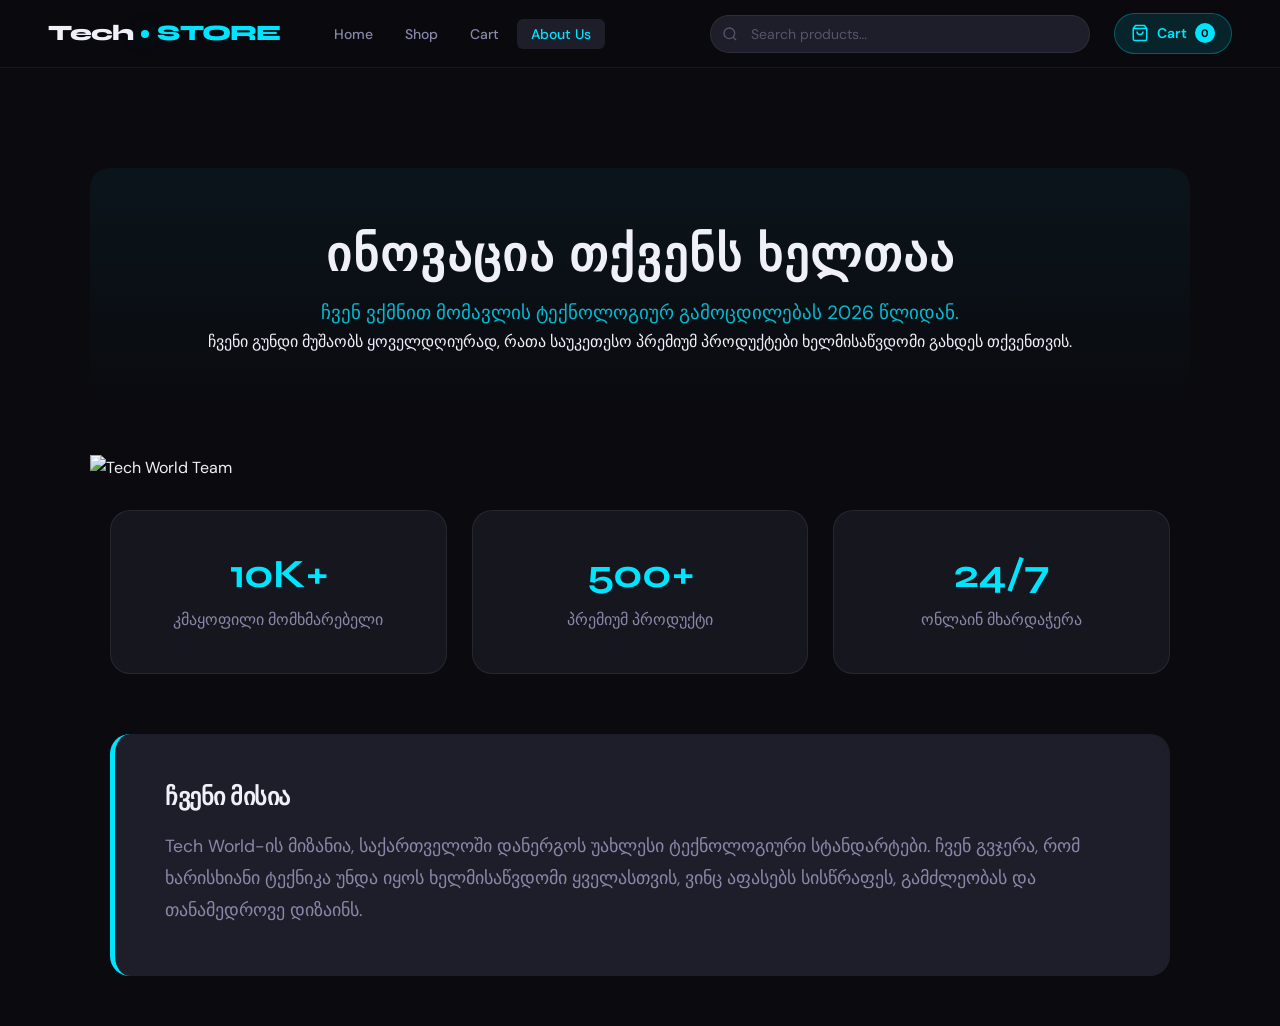
==== about_us.html @ b7b14811 "saba" ====
<!DOCTYPE html>
<html lang="ka">
<head>
    <meta charset="UTF-8">
    <meta name="viewport" content="width=device-width, initial-scale=1.0">
    <title>Tech World | ჩვენს შესახებ</title>
    <link rel="stylesheet" href="style.css">
</head>
<body>

    <nav class="navbar">
        <a href="index.html" class="navbar-logo">
            Tech<span class="logo-dot"></span><span class="accent">STORE</span>
        </a>
        <ul class="navbar-links" id="nav-links">
            <li><a href="index.html">Home</a></li>
            <li><a href="shop.html">Shop</a></li>
            <li><a href="cart.html">Cart</a></li>
            <li><a href="about_us.html" class="active">About Us</a></li>
        </ul>

        <div class="navbar-search">
          <svg class="search-icon" xmlns="http://www.w3.org/2000/svg" width="16" height="16" fill="none" viewBox="0 0 24 24" stroke="currentColor" stroke-width="2">
            <circle cx="11" cy="11" r="8"/><path d="m21 21-4.35-4.35"/>
          </svg>
          <input type="text" id="search-input" placeholder="Search products…" />
        </div>

        <div class="navbar-actions">
           <a href="cart.html" class="cart-btn">
             <svg xmlns="http://www.w3.org/2000/svg" fill="none" viewBox="0 0 24 24" stroke="currentColor" stroke-width="2">
               <path d="M6 2 3 6v14a2 2 0 0 0 2 2h14a2 2 0 0 0 2-2V6l-3-4z"/><line x1="3" y1="6" x2="21" y2="6"/>
               <path d="M16 10a4 4 0 0 1-8 0"/>
             </svg>
             Cart
             <span id="cart-count">0</span>
          </a>
        </div>

        <label class="menu-burger" id="burger-menu" onclick="burger_menu()">☰</label>
    </nav>

    <main class="about-container">
        <section class="about-hero">
            <h1>ინოვაცია თქვენს ხელთაა</h1>
            <p>ჩვენ ვქმნით მომავლის ტექნოლოგიურ გამოცდილებას 2026 წლიდან.</p>
            <div class="about-mission-mini">
                ჩვენი გუნდი მუშაობს ყოველდღიურად, რათა საუკეთესო პრემიუმ პროდუქტები ხელმისაწვდომი გახდეს თქვენთვის.
            </div>
        </section>
        <div class="about-hero-image">
              <img src="world_tech.png" alt="Tech World Team">
        </div>

        <section class="about-stats">
            <div class="stat-card">
                <h3>10K+</h3>
                <p>კმაყოფილი მომხმარებელი</p>
            </div>
            <div class="stat-card">
                <h3>500+</h3>
                <p>პრემიუმ პროდუქტი</p>
            </div>
            <div class="stat-card">
                <h3>24/7</h3>
                <p>ონლაინ მხარდაჭერა</p>
            </div>
        </section>

        <section class="about-mission">
            <h2>ჩვენი მისია</h2>
            <p>
                Tech World-ის მიზანია, საქართველოში დანერგოს უახლესი ტექნოლოგიური სტანდარტები.
                ჩვენ გვჯერა, რომ ხარისხიანი ტექნიკა უნდა იყოს ხელმისაწვდომი ყველასთვის,
                ვინც აფასებს სისწრაფეს, გამძლეობას და თანამედროვე დიზაინს.
            </p>
        </section>
    </main>

    <script src="./script.js"></script>
</body>
</html>
---- style.css ----
/* ============================================
   NEXUS TECH STORE — style.css
   Dark Luxury Theme | Shared Across All Pages
   ============================================ */

@import url('https://fonts.googleapis.com/css2?family=Syne:wght@400;600;700;800&family=DM+Sans:ital,opsz,wght@0,9..40,300;0,9..40,400;0,9..40,500;1,9..40,300&display=swap');

/* ─── CSS Variables ─────────────────────────── */
:root {
  --bg-primary:    #0a0a0f;
  --bg-secondary:  #111118;
  --bg-card:       #16161f;
  --bg-elevated:   #1e1e2a;
  --border:        rgba(255,255,255,0.07);
  --border-accent: rgba(0,229,255,0.3);

  --accent:        #00e5ff;
  --accent-dim:    rgba(0,229,255,0.12);
  --accent-glow:   0 0 24px rgba(0,229,255,0.25);
  --accent-hover:  #33ecff;

  --text-primary:  #f0f0f8;
  --text-secondary:#8888aa;
  --text-muted:    #55556a;

  --red:           #ff4466;
  --green:         #00e5a0;
  --yellow:        #ffcc44;

  --radius-sm:     6px;
  --radius-md:     12px;
  --radius-lg:     20px;
  --radius-xl:     32px;

  --font-display:  'Syne', sans-serif;
  --font-body:     'DM Sans', sans-serif;

  --transition:    all 0.25s cubic-bezier(0.4, 0, 0.2, 1);
  --transition-slow: all 0.45s cubic-bezier(0.4, 0, 0.2, 1);
}

/* ─── Reset & Base ──────────────────────────── */
*, *::before, *::after { box-sizing: border-box; margin: 0; padding: 0; }

html { scroll-behavior: smooth; }

body {
  background-color: var(--bg-primary);
  color: var(--text-primary);
  font-family: var(--font-body);
  font-size: 16px;
  line-height: 1.6;
  min-height: 100vh;
  -webkit-font-smoothing: antialiased;
}

a { color: inherit; text-decoration: none; }
img { max-width: 100%; display: block; }
ul { list-style: none; }
button { cursor: pointer; font-family: var(--font-body); border: none; outline: none; }
input { font-family: var(--font-body); outline: none; border: none; }

/* ─── Scrollbar ─────────────────────────────── */
::-webkit-scrollbar { width: 6px; }
::-webkit-scrollbar-track { background: var(--bg-primary); }
::-webkit-scrollbar-thumb { background: var(--bg-elevated); border-radius: 99px; }
::-webkit-scrollbar-thumb:hover { background: var(--accent-dim); }

/* ─── Typography Utilities ──────────────────── */
.display-font { font-family: var(--font-display); }

h1, h2, h3, h4, h5 {
  font-family: var(--font-display);
  line-height: 1.15;
  letter-spacing: -0.02em;
}

/* ─── ═══════════════════════════════════════
       NAVBAR
   ═══════════════════════════════════════ ── */
.navbar {
  position: sticky;
  top: 0;
  z-index: 1000;
  display: flex;
  align-items: center;
  gap: 24px;
  padding: 0 48px;
  height: 68px;
  background: rgba(10,10,15,0.85);
  backdrop-filter: blur(20px);
  -webkit-backdrop-filter: blur(20px);
  border-bottom: 1px solid var(--border);
}

.navbar-logo {
  font-family: var(--font-display);
  font-size: 22px;
  font-weight: 800;
  letter-spacing: -0.04em;
  flex-shrink: 0;
  display: flex;
  align-items: center;
  gap: 8px;
}

.navbar-logo span.accent { color: var(--accent); }

.navbar-logo .logo-dot {
  width: 8px; height: 8px;
  background: var(--accent);
  border-radius: 50%;
  box-shadow: var(--accent-glow);
  display: inline-block;
}

.navbar-links {
  display: flex;
  align-items: center;
  gap: 4px;
  margin-left: 16px;
}

.navbar-links a {
  padding: 6px 14px;
  border-radius: var(--radius-sm);
  font-size: 14px;
  font-weight: 500;
  color: var(--text-secondary);
  transition: var(--transition);
  white-space: nowrap;
}

.navbar-links a:hover,
.navbar-links a.active {
  color: var(--text-primary);
  background: var(--bg-elevated);
}

.navbar-links a.active {
  color: var(--accent);
}

.navbar-search {
  flex: 1;
  max-width: 380px;
  position: relative;
  margin-left: auto;
}

.navbar-search input#search-input {
  width: 100%;
  height: 38px;
  padding: 0 16px 0 40px;
  background: var(--bg-elevated);
  border: 1px solid var(--border);
  border-radius: var(--radius-xl);
  color: var(--text-primary);
  font-size: 14px;
  transition: var(--transition);
}

.navbar-search input#search-input::placeholder { color: var(--text-muted); }
.navbar-search input#search-input:focus {
  border-color: var(--accent);
  box-shadow: 0 0 0 3px rgba(0,229,255,0.08);
}

.navbar-search .search-icon {
  position: absolute;
  left: 12px;
  top: 50%;
  transform: translateY(-50%);
  color: var(--text-muted);
  pointer-events: none;
}

.navbar-actions {
  display: flex;
  align-items: center;
  gap: 8px;
  flex-shrink: 0;
}

.cart-btn {
  position: relative;
  display: flex;
  align-items: center;
  gap: 8px;
  padding: 8px 16px;
  background: var(--accent-dim);
  border: 1px solid var(--border-accent);
  border-radius: var(--radius-xl);
  color: var(--accent);
  font-size: 14px;
  font-weight: 600;
  transition: var(--transition);
  text-decoration: none;
}

.cart-btn:hover {
  background: rgba(0,229,255,0.2);
  box-shadow: var(--accent-glow);
}

.cart-btn svg { width: 18px; height: 18px; }

#cart-count {
  display: inline-flex;
  align-items: center;
  justify-content: center;
  min-width: 20px;
  height: 20px;
  padding: 0 5px;
  background: var(--accent);
  color: var(--bg-primary);
  border-radius: 99px;
  font-size: 11px;
  font-weight: 700;
}

/* ─── ═══════════════════════════════════════
       HERO SECTION (index.html)
   ═══════════════════════════════════════ ── */
.hero {
  position: relative;
  min-height: calc(100vh - 68px);
  display: flex;
  align-items: center;
  overflow: hidden;
  padding: 80px 48px;
}

.hero-bg {
  position: absolute;
  inset: 0;
  background:
    radial-gradient(ellipse 60% 60% at 70% 50%, rgba(0,229,255,0.07) 0%, transparent 70%),
    radial-gradient(ellipse 40% 40% at 20% 80%, rgba(0,100,200,0.08) 0%, transparent 60%);
}

.hero-grid-lines {
  position: absolute;
  inset: 0;
  background-image:
    linear-gradient(rgba(255,255,255,0.025) 1px, transparent 1px),
    linear-gradient(90deg, rgba(255,255,255,0.025) 1px, transparent 1px);
  background-size: 60px 60px;
  mask-image: radial-gradient(ellipse 80% 80% at 50% 50%, black 30%, transparent 100%);
}

.hero-content {
  position: relative;
  z-index: 1;
  max-width: 640px;
}

.hero-badge {
  display: inline-flex;
  align-items: center;
  gap: 8px;
  padding: 6px 14px;
  background: var(--accent-dim);
  border: 1px solid var(--border-accent);
  border-radius: var(--radius-xl);
  font-size: 12px;
  font-weight: 600;
  color: var(--accent);
  letter-spacing: 0.08em;
  text-transform: uppercase;
  margin-bottom: 28px;
}

.hero-badge .badge-dot {
  width: 6px; height: 6px;
  border-radius: 50%;
  background: var(--accent);
  animation: pulse-dot 2s infinite;
}

@keyframes pulse-dot {
  0%, 100% { opacity: 1; }
  50% { opacity: 0.3; }
}

.hero h1 {
  font-size: clamp(44px, 6vw, 80px);
  font-weight: 800;
  line-height: 1.05;
  margin-bottom: 24px;
}

.hero h1 .line-accent {
  background: linear-gradient(90deg, var(--accent), #7b61ff);
  -webkit-background-clip: text;
  -webkit-text-fill-color: transparent;
  background-clip: text;
}

.hero p {
  font-size: 18px;
  color: var(--text-secondary);
  max-width: 480px;
  margin-bottom: 40px;
  font-weight: 300;
  line-height: 1.7;
}

.hero-cta {
  display: flex;
  gap: 16px;
  flex-wrap: wrap;
}

.hero-visual {
  position: absolute;
  right: 48px;
  top: 50%;
  transform: translateY(-50%);
  width: 480px;
  height: 480px;
  display: flex;
  align-items: center;
  justify-content: center;
}

.hero-circle {
  position: absolute;
  border-radius: 50%;
  border: 1px solid var(--border);
}

.hero-circle:nth-child(1) {
  width: 480px; height: 480px;
  border-color: rgba(0,229,255,0.06);
  animation: spin-slow 30s linear infinite;
}
.hero-circle:nth-child(2) {
  width: 340px; height: 340px;
  border-color: rgba(0,229,255,0.1);
  animation: spin-slow 20s linear infinite reverse;
}
.hero-circle:nth-child(3) {
  width: 200px; height: 200px;
  border-color: rgba(0,229,255,0.2);
}

.hero-center-icon {
  position: relative;
  z-index: 1;
  width: 120px; height: 120px;
  background: var(--bg-elevated);
  border: 1px solid var(--border-accent);
  border-radius: 28px;
  display: flex;
  align-items: center;
  justify-content: center;
  box-shadow: var(--accent-glow), 0 32px 64px rgba(0,0,0,0.4);
}

.hero-center-icon svg {
  width: 52px; height: 52px;
  color: var(--accent);
}

@keyframes spin-slow {
  to { transform: rotate(360deg); }
}

/* ─── Featured Categories (index.html) ─────── */
.section {
  padding: 80px 48px;
}

.section-header {
  display: flex;
  align-items: flex-end;
  justify-content: space-between;
  margin-bottom: 48px;
}

.section-label {
  font-size: 11px;
  font-weight: 700;
  letter-spacing: 0.12em;
  text-transform: uppercase;
  color: var(--accent);
  margin-bottom: 8px;
}

.section-header h2 {
  font-size: clamp(28px, 4vw, 44px);
  font-weight: 800;
}

.section-header a {
  font-size: 14px;
  color: var(--accent);
  display: flex;
  align-items: center;
  gap: 6px;
  padding: 8px 0;
  transition: var(--transition);
  white-space: nowrap;
  flex-shrink: 0;
}

.section-header a:hover { gap: 10px; }

.categories-grid {
  display: grid;
  grid-template-columns: repeat(auto-fit, minmax(240px, 1fr));
  gap: 20px;
}

.category-card {
  position: relative;
  padding: 32px 28px;
  background: var(--bg-card);
  border: 1px solid var(--border);
  border-radius: var(--radius-lg);
  overflow: hidden;
  transition: var(--transition);
  cursor: pointer;
  display: flex;
  flex-direction: column;
  gap: 16px;
  min-height: 180px;
}

.category-card::before {
  content: '';
  position: absolute;
  inset: 0;
  background: linear-gradient(135deg, transparent 60%, rgba(0,229,255,0.05));
  opacity: 0;
  transition: var(--transition);
}

.category-card:hover {
  border-color: var(--border-accent);
  transform: translateY(-4px);
  box-shadow: 0 20px 40px rgba(0,0,0,0.3);
}

.category-card:hover::before { opacity: 1; }

.category-icon {
  width: 52px; height: 52px;
  background: var(--accent-dim);
  border: 1px solid var(--border-accent);
  border-radius: var(--radius-md);
  display: flex;
  align-items: center;
  justify-content: center;
  color: var(--accent);
}

.category-icon svg { width: 24px; height: 24px; }

.category-card h3 {
  font-size: 20px;
  font-weight: 700;
}

.category-card p {
  font-size: 13px;
  color: var(--text-muted);
}

.category-card .category-count {
  margin-top: auto;
  font-size: 12px;
  color: var(--text-secondary);
}

.category-arrow {
  position: absolute;
  right: 24px;
  bottom: 24px;
  color: var(--text-muted);
  transition: var(--transition);
}

.category-card:hover .category-arrow { color: var(--accent); transform: translate(4px, -4px); }

/* ─── Stats Bar (index.html) ────────────────── */
.stats-bar {
  display: grid;
  grid-template-columns: repeat(4, 1fr);
  gap: 1px;
  background: var(--border);
  border-top: 1px solid var(--border);
  border-bottom: 1px solid var(--border);
  margin: 0 48px;
}

.stat-item {
  background: var(--bg-primary);
  padding: 32px 24px;
  text-align: center;
}

.stat-number {
  font-family: var(--font-display);
  font-size: 36px;
  font-weight: 800;
  color: var(--accent);
  letter-spacing: -0.04em;
}

.stat-label {
  font-size: 13px;
  color: var(--text-secondary);
  margin-top: 4px;
}

/* ─── Buttons ───────────────────────────────── */
.btn {
  display: inline-flex;
  align-items: center;
  justify-content: center;
  gap: 8px;
  padding: 12px 28px;
  border-radius: var(--radius-xl);
  font-size: 15px;
  font-weight: 600;
  transition: var(--transition);
  white-space: nowrap;
  border: none;
  cursor: pointer;
}

.btn svg { width: 18px; height: 18px; }

.btn-primary {
  background: var(--accent);
  color: var(--bg-primary);
  box-shadow: 0 0 0 0 rgba(0,229,255,0.4);
}
.btn-primary:hover {
  background: var(--accent-hover);
  box-shadow: 0 0 0 6px rgba(0,229,255,0.12), var(--accent-glow);
  transform: translateY(-1px);
}

.btn-outline {
  background: transparent;
  color: var(--text-primary);
  border: 1px solid var(--border);
}
.btn-outline:hover {
  border-color: var(--accent);
  color: var(--accent);
  background: var(--accent-dim);
}

.btn-ghost {
  background: var(--bg-elevated);
  color: var(--text-primary);
}
.btn-ghost:hover {
  background: var(--bg-card);
  color: var(--accent);
}

.btn-danger {
  background: rgba(255,68,102,0.12);
  color: var(--red);
  border: 1px solid rgba(255,68,102,0.2);
}
.btn-danger:hover {
  background: rgba(255,68,102,0.2);
}

.btn-lg { padding: 16px 36px; font-size: 16px; }
.btn-sm { padding: 8px 18px; font-size: 13px; }
.btn-full { width: 100%; }

/* ─── ═══════════════════════════════════════
       SHOP PAGE LAYOUT
   ═══════════════════════════════════════ ── */
.shop-layout {
  display: grid;
  grid-template-columns: 260px 1fr;
  gap: 0;
  min-height: calc(100vh - 68px);
}

/* Sidebar */
.sidebar {
  background: var(--bg-secondary);
  border-right: 1px solid var(--border);
  padding: 32px 24px;
  position: sticky;
  top: 68px;
  height: calc(100vh - 68px);
  overflow-y: auto;
}

.sidebar-section {
  margin-bottom: 36px;
}

.sidebar-section:last-child { margin-bottom: 0; }

.sidebar-title {
  font-family: var(--font-display);
  font-size: 11px;
  font-weight: 700;
  letter-spacing: 0.1em;
  text-transform: uppercase;
  color: var(--text-muted);
  margin-bottom: 16px;
}

/* Category filter buttons */
.filter-btn-group {
  display: flex;
  flex-direction: column;
  gap: 4px;
}

.filter-btn {
  width: 100%;
  padding: 10px 14px;
  background: transparent;
  border: none;
  border-radius: var(--radius-sm);
  color: var(--text-secondary);
  font-size: 14px;
  font-weight: 500;
  text-align: left;
  cursor: pointer;
  transition: var(--transition);
  display: flex;
  align-items: center;
  gap: 10px;
}

.filter-btn svg { width: 16px; height: 16px; flex-shrink: 0; }

.filter-btn:hover {
  background: var(--bg-elevated);
  color: var(--text-primary);
}

.filter-btn.active {
  background: var(--accent-dim);
  color: var(--accent);
  border: 1px solid var(--border-accent);
}

/* Price range */
.price-range-labels {
  display: flex;
  justify-content: space-between;
  font-size: 13px;
  color: var(--text-secondary);
  margin-bottom: 10px;
}

.price-slider {
  width: 100%;
  appearance: none;
  height: 3px;
  background: linear-gradient(to right, var(--accent) 50%, var(--bg-elevated) 50%);
  border-radius: 99px;
  outline: none;
  cursor: pointer;
}

.price-slider::-webkit-slider-thumb {
  appearance: none;
  width: 16px; height: 16px;
  background: var(--accent);
  border-radius: 50%;
  box-shadow: 0 0 0 3px rgba(0,229,255,0.2);
  cursor: grab;
}

/* Shop main area */
.shop-main {
  padding: 32px 40px;
}

.shop-topbar {
  display: flex;
  align-items: center;
  justify-content: space-between;
  margin-bottom: 28px;
  gap: 16px;
  flex-wrap: wrap;
}

.shop-topbar h1 {
  font-size: 28px;
  font-weight: 800;
}

.shop-topbar-right {
  display: flex;
  align-items: center;
  gap: 12px;
}

.sort-select {
  padding: 8px 36px 8px 14px;
  background: var(--bg-elevated);
  border: 1px solid var(--border);
  border-radius: var(--radius-sm);
  color: var(--text-primary);
  font-size: 14px;
  font-family: var(--font-body);
  cursor: pointer;
  appearance: none;
  background-image: url("data:image/svg+xml,%3Csvg xmlns='http://www.w3.org/2000/svg' width='12' height='12' fill='%238888aa' viewBox='0 0 16 16'%3E%3Cpath d='M7.247 11.14L2.451 5.658C1.885 5.013 2.345 4 3.204 4h9.592a1 1 0 0 1 .753 1.659l-4.796 5.48a1 1 0 0 1-1.506 0z'/%3E%3C/svg%3E");
  background-repeat: no-repeat;
  background-position: right 12px center;
  outline: none;
}

/* ─── Product Grid & Cards ──────────────────── */
#product-grid {
  display: grid;
  grid-template-columns: repeat(auto-fill, minmax(220px, 1fr));
  gap: 20px;
}

.product-card {
  background: var(--bg-card);
  border: 1px solid var(--border);
  border-radius: var(--radius-lg);
  overflow: hidden;
  transition: var(--transition);
  position: relative;
  display: flex;
  flex-direction: column;
  cursor: pointer;
}

.product-card:hover {
  border-color: var(--border-accent);
  transform: translateY(-5px);
  box-shadow: 0 20px 48px rgba(0,0,0,0.35), var(--accent-glow);
}

.product-card-image {
  width: 100%;
  aspect-ratio: 1;
  background: var(--bg-elevated);
  display: flex;
  align-items: center;
  justify-content: center;
  position: relative;
  overflow: hidden;
}

.product-card-image::after {
  content: '';
  position: absolute;
  inset: 0;
  background: linear-gradient(135deg, transparent 50%, rgba(0,229,255,0.04));
}

.product-card-image svg {
  width: 60px; height: 60px;
  color: var(--text-muted);
  opacity: 0.5;
}

.product-card-image img {
  width: 100%;
  height: 100%;
  object-fit: cover;
}

.product-badge {
  position: absolute;
  top: 12px;
  left: 12px;
  padding: 4px 10px;
  border-radius: 99px;
  font-size: 11px;
  font-weight: 700;
  letter-spacing: 0.04em;
  text-transform: uppercase;
  z-index: 1;
}

.badge-new { background: var(--accent); color: var(--bg-primary); }
.badge-sale { background: var(--red); color: white; }
.badge-hot { background: var(--yellow); color: var(--bg-primary); }

.product-card-wishlist {
  position: absolute;
  top: 12px;
  right: 12px;
  width: 32px; height: 32px;
  background: rgba(10,10,15,0.7);
  border: 1px solid var(--border);
  border-radius: 50%;
  display: flex;
  align-items: center;
  justify-content: center;
  color: var(--text-muted);
  transition: var(--transition);
  z-index: 1;
  opacity: 0;
}

.product-card:hover .product-card-wishlist { opacity: 1; }
.product-card-wishlist:hover { color: var(--red); border-color: var(--red); }

.product-card-body {
  padding: 18px 18px 20px;
  display: flex;
  flex-direction: column;
  gap: 8px;
  flex: 1;
}

.product-card-category {
  font-size: 11px;
  font-weight: 600;
  text-transform: uppercase;
  letter-spacing: 0.08em;
  color: var(--accent);
}

.product-card-name {
  font-family: var(--font-display);
  font-size: 15px;
  font-weight: 700;
  line-height: 1.3;
  color: var(--text-primary);
  margin-top: 2px;
}

.product-card-rating {
  display: flex;
  align-items: center;
  gap: 6px;
  font-size: 12px;
  color: var(--text-secondary);
}

.stars { color: var(--yellow); letter-spacing: 1px; }

.product-card-footer {
  display: flex;
  align-items: center;
  justify-content: space-between;
  margin-top: auto;
  padding-top: 14px;
  border-top: 1px solid var(--border);
}

.product-price {
  display: flex;
  flex-direction: column;
}

.product-price .price-current {
  font-family: var(--font-display);
  font-size: 20px;
  font-weight: 800;
  color: var(--text-primary);
  letter-spacing: -0.02em;
}

.product-price .price-old {
  font-size: 12px;
  color: var(--text-muted);
  text-decoration: line-through;
}

.add-to-cart-btn {
  width: 36px; height: 36px;
  background: var(--accent);
  border: none;
  border-radius: 50%;
  display: flex;
  align-items: center;
  justify-content: center;
  color: var(--bg-primary);
  cursor: pointer;
  transition: var(--transition);
  flex-shrink: 0;
}

.add-to-cart-btn:hover {
  background: var(--accent-hover);
  box-shadow: var(--accent-glow);
  transform: scale(1.1);
}

.add-to-cart-btn svg { width: 18px; height: 18px; }

/* ─── ═══════════════════════════════════════
       PRODUCT DETAILS PAGE
   ═══════════════════════════════════════ ── */
.product-details-layout {
  display: grid;
  grid-template-columns: 1fr 1fr;
  gap: 64px;
  padding: 56px 48px;
  max-width: 1200px;
  margin: 0 auto;
}

.product-image-gallery {
  display: flex;
  flex-direction: column;
  gap: 16px;
}

.product-main-image {
  width: 100%;
  aspect-ratio: 1;
  background: var(--bg-card);
  border: 1px solid var(--border);
  border-radius: var(--radius-lg);
  display: flex;
  align-items: center;
  justify-content: center;
  position: relative;
  overflow: hidden;
}

.product-main-image::before {
  content: '';
  position: absolute;
  inset: 0;
  background:
    radial-gradient(ellipse at 30% 30%, rgba(0,229,255,0.06) 0%, transparent 60%);
}

.product-main-image svg {
  width: 120px; height: 120px;
  color: var(--text-muted);
  opacity: 0.3;
}

.product-thumbnails {
  display: flex;
  gap: 12px;
}

.product-thumb {
  flex: 1;
  aspect-ratio: 1;
  background: var(--bg-card);
  border: 1px solid var(--border);
  border-radius: var(--radius-md);
  cursor: pointer;
  transition: var(--transition);
  display: flex;
  align-items: center;
  justify-content: center;
  overflow: hidden;
  max-width: 80px;
}

.product-thumb.active { border-color: var(--accent); }
.product-thumb:hover { border-color: var(--border-accent); }

.product-thumb svg { width: 24px; height: 24px; color: var(--text-muted); opacity: 0.4; }

/* Product Info */
.product-info {
  display: flex;
  flex-direction: column;
  gap: 24px;
  padding-top: 8px;
}

.product-info-badge {
  display: inline-flex;
}

.product-info h1 {
  font-size: clamp(28px, 3vw, 42px);
  font-weight: 800;
}

.product-info-rating {
  display: flex;
  align-items: center;
  gap: 12px;
}

.rating-stars { color: var(--yellow); font-size: 18px; }
.rating-count { font-size: 14px; color: var(--text-secondary); }

.product-info-price {
  display: flex;
  align-items: baseline;
  gap: 16px;
}

.price-big {
  font-family: var(--font-display);
  font-size: 44px;
  font-weight: 800;
  letter-spacing: -0.04em;
  color: var(--text-primary);
}

.price-big-old {
  font-size: 20px;
  color: var(--text-muted);
  text-decoration: line-through;
}

.price-save {
  padding: 4px 10px;
  background: rgba(0,229,160,0.12);
  border: 1px solid rgba(0,229,160,0.2);
  border-radius: 99px;
  font-size: 13px;
  color: var(--green);
  font-weight: 600;
}

.product-divider {
  height: 1px;
  background: var(--border);
}

.product-description {
  font-size: 15px;
  line-height: 1.75;
  color: var(--text-secondary);
}

.product-specs {
  display: grid;
  grid-template-columns: 1fr 1fr;
  gap: 12px;
}

.spec-item {
  padding: 14px 16px;
  background: var(--bg-elevated);
  border: 1px solid var(--border);
  border-radius: var(--radius-md);
}

.spec-label {
  font-size: 11px;
  text-transform: uppercase;
  letter-spacing: 0.08em;
  color: var(--text-muted);
  margin-bottom: 4px;
}

.spec-value {
  font-size: 14px;
  font-weight: 600;
  color: var(--text-primary);
}

.quantity-selector {
  display: flex;
  align-items: center;
  gap: 0;
  width: fit-content;
  background: var(--bg-elevated);
  border: 1px solid var(--border);
  border-radius: var(--radius-xl);
  overflow: hidden;
}

.qty-btn {
  width: 40px; height: 44px;
  background: transparent;
  border: none;
  color: var(--text-secondary);
  font-size: 20px;
  cursor: pointer;
  transition: var(--transition);
  display: flex;
  align-items: center;
  justify-content: center;
}
.qty-btn:hover { color: var(--accent); background: var(--accent-dim); }

.qty-display {
  width: 48px;
  text-align: center;
  font-family: var(--font-display);
  font-size: 16px;
  font-weight: 700;
  color: var(--text-primary);
  border-left: 1px solid var(--border);
  border-right: 1px solid var(--border);
}

.product-cta {
  display: flex;
  gap: 12px;
}

.stock-indicator {
  display: flex;
  align-items: center;
  gap: 8px;
  font-size: 14px;
  color: var(--green);
}

.stock-dot {
  width: 8px; height: 8px;
  border-radius: 50%;
  background: var(--green);
  box-shadow: 0 0 8px rgba(0,229,160,0.6);
}

/* ─── ═══════════════════════════════════════
       CART PAGE
   ═══════════════════════════════════════ ── */
.cart-layout {
  display: grid;
  grid-template-columns: 1fr 360px;
  gap: 32px;
  padding: 48px 48px;
  max-width: 1200px;
  margin: 0 auto;
}

.cart-header {
  margin-bottom: 28px;
  display: flex;
  align-items: center;
  justify-content: space-between;
}

.cart-header h1 { font-size: 32px; font-weight: 800; }
.cart-header .item-count { color: var(--text-secondary); font-size: 16px; }

/* Cart Table */
.cart-table {
  background: var(--bg-card);
  border: 1px solid var(--border);
  border-radius: var(--radius-lg);
  overflow: hidden;
}

.cart-table-header {
  display: grid;
  grid-template-columns: 2fr 1fr 1fr 1fr 40px;
  gap: 16px;
  padding: 16px 24px;
  background: var(--bg-elevated);
  border-bottom: 1px solid var(--border);
  font-size: 11px;
  font-weight: 700;
  text-transform: uppercase;
  letter-spacing: 0.08em;
  color: var(--text-muted);
}

#cart-items {
  display: flex;
  flex-direction: column;
}

.cart-item {
  display: grid;
  grid-template-columns: 2fr 1fr 1fr 1fr 40px;
  gap: 16px;
  align-items: center;
  padding: 20px 24px;
  border-bottom: 1px solid var(--border);
  transition: var(--transition);
}

.cart-item:last-child { border-bottom: none; }
.cart-item:hover { background: rgba(255,255,255,0.02); }

.cart-item-product {
  display: flex;
  align-items: center;
  gap: 16px;
}

.cart-item-image {
  width: 64px; height: 64px;
  background: var(--bg-elevated);
  border: 1px solid var(--border);
  border-radius: var(--radius-md);
  flex-shrink: 0;
  display: flex;
  align-items: center;
  justify-content: center;
  overflow: hidden;
}

.cart-item-image svg { width: 28px; height: 28px; color: var(--text-muted); opacity: 0.5; }
.cart-item-image img { width: 100%; height: 100%; object-fit: cover; }

.cart-item-name {
  font-family: var(--font-display);
  font-size: 15px;
  font-weight: 700;
  margin-bottom: 2px;
}

.cart-item-sku {
  font-size: 12px;
  color: var(--text-muted);
}

.cart-item-price {
  font-family: var(--font-display);
  font-weight: 700;
  font-size: 16px;
}

.cart-item-qty {
  display: flex;
  align-items: center;
  gap: 0;
  background: var(--bg-elevated);
  border: 1px solid var(--border);
  border-radius: var(--radius-sm);
  overflow: hidden;
  width: fit-content;
}

.cart-item-qty button {
  width: 30px; height: 30px;
  background: transparent;
  border: none;
  color: var(--text-secondary);
  cursor: pointer;
  transition: var(--transition);
  font-size: 16px;
  display: flex;
  align-items: center;
  justify-content: center;
}

.cart-item-qty button:hover { color: var(--accent); }
.cart-item-qty span {
  min-width: 32px;
  text-align: center;
  font-size: 14px;
  font-weight: 600;
  border-left: 1px solid var(--border);
  border-right: 1px solid var(--border);
  padding: 0 6px;
  line-height: 30px;
}

.cart-item-total {
  font-family: var(--font-display);
  font-weight: 700;
  font-size: 16px;
  color: var(--accent);
}

.cart-item-remove {
  width: 32px; height: 32px;
  background: transparent;
  border: 1px solid transparent;
  border-radius: var(--radius-sm);
  color: var(--text-muted);
  cursor: pointer;
  display: flex;
  align-items: center;
  justify-content: center;
  transition: var(--transition);
}

.cart-item-remove:hover {
  color: var(--red);
  border-color: rgba(255,68,102,0.2);
  background: rgba(255,68,102,0.08);
}

.cart-item-remove svg { width: 16px; height: 16px; }

/* Cart Empty State */
.cart-empty {
  text-align: center;
  padding: 80px 32px;
  color: var(--text-secondary);
}

.cart-empty svg { width: 64px; height: 64px; color: var(--text-muted); margin: 0 auto 20px; }
.cart-empty h3 { font-size: 22px; margin-bottom: 8px; color: var(--text-primary); }

/* Order Summary */
.order-summary {
  background: var(--bg-card);
  border: 1px solid var(--border);
  border-radius: var(--radius-lg);
  padding: 28px;
  position: sticky;
  top: 100px;
  height: fit-content;
}

.order-summary h2 {
  font-size: 20px;
  font-weight: 800;
  margin-bottom: 24px;
}

.summary-line {
  display: flex;
  justify-content: space-between;
  align-items: center;
  padding: 12px 0;
  border-bottom: 1px solid var(--border);
  font-size: 14px;
}

.summary-line:last-of-type { border-bottom: none; }
.summary-line .label { color: var(--text-secondary); }
.summary-line .value { font-weight: 500; }

.summary-total {
  display: flex;
  justify-content: space-between;
  align-items: center;
  padding: 20px 0 0;
  margin-top: 8px;
  border-top: 2px solid var(--border);
}

.summary-total .label {
  font-family: var(--font-display);
  font-size: 16px;
  font-weight: 700;
}

#total-price {
  font-family: var(--font-display);
  font-size: 28px;
  font-weight: 800;
  color: var(--accent);
  letter-spacing: -0.04em;
}

.coupon-input {
  display: flex;
  gap: 8px;
  margin: 20px 0;
}

.coupon-input input {
  flex: 1;
  padding: 10px 14px;
  background: var(--bg-elevated);
  border: 1px solid var(--border);
  border-radius: var(--radius-sm);
  color: var(--text-primary);
  font-size: 14px;
}

.coupon-input input::placeholder { color: var(--text-muted); }
.coupon-input input:focus { border-color: var(--accent); }

/* ─── ═══════════════════════════════════════
       CART MODAL (slide-out)
   ═══════════════════════════════════════ ── */
#cart-modal {
  position: fixed;
  top: 0; right: 0;
  width: 420px;
  height: 100vh;
  background: var(--bg-secondary);
  border-left: 1px solid var(--border);
  z-index: 2000;
  transform: translateX(100%);
  transition: var(--transition-slow);
  display: flex;
  flex-direction: column;
  box-shadow: -20px 0 60px rgba(0,0,0,0.5);
}

#cart-modal.open { transform: translateX(0); }

.cart-modal-overlay {
  position: fixed;
  inset: 0;
  background: rgba(0,0,0,0.6);
  z-index: 1999;
  opacity: 0;
  pointer-events: none;
  transition: var(--transition-slow);
  backdrop-filter: blur(4px);
}

.cart-modal-overlay.open { opacity: 1; pointer-events: all; }

.cart-modal-header {
  display: flex;
  align-items: center;
  justify-content: space-between;
  padding: 24px 24px;
  border-bottom: 1px solid var(--border);
}

.cart-modal-header h3 {
  font-size: 18px;
  font-weight: 800;
}

.cart-modal-close {
  width: 36px; height: 36px;
  background: var(--bg-elevated);
  border: 1px solid var(--border);
  border-radius: var(--radius-sm);
  display: flex;
  align-items: center;
  justify-content: center;
  color: var(--text-secondary);
  cursor: pointer;
  transition: var(--transition);
  font-size: 20px;
}
.cart-modal-close:hover { color: var(--red); border-color: rgba(255,68,102,0.3); }

#cart-items-modal {
  flex: 1;
  overflow-y: auto;
  padding: 16px;
}

.cart-modal-footer {
  padding: 20px 24px;
  border-top: 1px solid var(--border);
}

.cart-modal-total {
  display: flex;
  justify-content: space-between;
  align-items: center;
  margin-bottom: 16px;
}

.cart-modal-total .label {
  font-size: 16px;
  font-weight: 600;
}

.cart-modal-total #modal-total-price {
  font-family: var(--font-display);
  font-size: 24px;
  font-weight: 800;
  color: var(--accent);
}

/* ─── Footer ────────────────────────────────── */
footer {
  background: var(--bg-secondary);
  border-top: 1px solid var(--border);
  padding: 64px 48px 32px;
  margin-top: auto;
}

.footer-grid {
  display: grid;
  grid-template-columns: 2fr 1fr 1fr 1fr;
  gap: 48px;
  margin-bottom: 48px;
}

.footer-brand p {
  font-size: 14px;
  color: var(--text-secondary);
  line-height: 1.7;
  margin-top: 12px;
  max-width: 260px;
}

.footer-col h4 {
  font-family: var(--font-display);
  font-size: 13px;
  font-weight: 700;
  text-transform: uppercase;
  letter-spacing: 0.08em;
  color: var(--text-muted);
  margin-bottom: 16px;
}

.footer-col ul {
  display: flex;
  flex-direction: column;
  gap: 10px;
}

.footer-col ul li a {
  font-size: 14px;
  color: var(--text-secondary);
  transition: var(--transition);
}

.footer-col ul li a:hover { color: var(--accent); }

.footer-bottom {
  padding-top: 24px;
  border-top: 1px solid var(--border);
  display: flex;
  align-items: center;
  justify-content: space-between;
  font-size: 13px;
  color: var(--text-muted);
}

/* ─── Toast Notification ────────────────────── */
.toast {
  position: fixed;
  bottom: 24px;
  right: 24px;
  padding: 14px 20px;
  background: var(--bg-elevated);
  border: 1px solid var(--border-accent);
  border-radius: var(--radius-md);
  font-size: 14px;
  font-weight: 500;
  color: var(--text-primary);
  box-shadow: 0 8px 32px rgba(0,0,0,0.4);
  z-index: 3000;
  display: flex;
  align-items: center;
  gap: 10px;
  transform: translateY(100px);
  opacity: 0;
  transition: var(--transition-slow);
}

.toast.show { transform: translateY(0); opacity: 1; }
.toast .toast-icon { color: var(--accent); }

/* ─── ═══════════════════════════════════════
       PAGE HEADER
   ═══════════════════════════════════════ ── */
.page-header {
  padding: 48px 48px 32px;
  border-bottom: 1px solid var(--border);
  background: linear-gradient(180deg, rgba(0,229,255,0.03) 0%, transparent 100%);
}

.breadcrumb {
  display: flex;
  align-items: center;
  gap: 8px;
  font-size: 13px;
  color: var(--text-muted);
  margin-bottom: 12px;
}

.breadcrumb a { color: var(--text-muted); transition: var(--transition); }
.breadcrumb a:hover { color: var(--accent); }
.breadcrumb .sep { color: var(--text-muted); opacity: 0.4; }

/* ─── Responsive ────────────────────────────── */
@media (max-width: 1100px) {
  .hero-visual { display: none; }
  .product-details-layout { grid-template-columns: 1fr; gap: 32px; }
  .footer-grid { grid-template-columns: 1fr 1fr; }
  .stats-bar { grid-template-columns: repeat(2, 1fr); }
}

@media (max-width: 900px) {
  .shop-layout { grid-template-columns: 1fr; }
  .sidebar {
    position: static;
    height: auto;
    border-right: none;
    border-bottom: 1px solid var(--border);
    padding: 20px 24px;
  }
  .cart-layout { grid-template-columns: 1fr; }
  .cart-table-header { display: none; }
  .cart-item {
    grid-template-columns: 1fr;
    gap: 12px;
    padding: 20px;
  }
}
.menu-burger{
  display: none;
}

/*ფასების ჩვენების ფანჯრის სტილი*/
.custom-modal {
    display: none;
    position: fixed;
    left: 0;
    top:0;
    z-index: 10000;
    width: 100%;
    height: 100%;
    background-color: rgba(0, 0, 0, 0.8);
    backdrop-filter: blur(8px); /* ფონის დაბლარვა */
    align-items: center;
    justify-content: center;
}

.modal-content {
    background: var(--bg-card);
    border: 1px solid var(--border-accent);

    padding: 30px;
    width: 90%;
    max-width: 400px;
    border-radius: var(--radius-lg);
    box-shadow: var(--accent-glow);
    position: relative;
    color: var(--text-primary);
    animation: modalFadeIn 0.3s ease-out;
}

@keyframes modalFadeIn {
    from { transform: translateY(-20px); opacity: 0; }
    to { transform: translateY(0); opacity: 1; }
}

.close-modal {
    position: absolute;
    right: 20px; top: 15px;
    color: var(--text-muted);
    font-size: 28px;
    cursor: pointer;
}

.close-modal:hover { color: var(--accent); }

.modal-content h2 { margin-bottom: 20px; font-size: 22px; text-align: center; }

.price-row {
    display: flex;
    justify-content: space-between;
    padding: 10px 0;
    border-bottom: 1px solid var(--border);
}

.price-row span:last-child { color: var(--accent); font-weight: bold; }

.modal-footer {
    margin-top: 20px;
    font-size: 13px;
    color: var(--text-secondary);
    text-align: center;
}
/* About Page Specific Styles */
.about-container {
    padding-top: 100px;
    max-width: 1100px;
    margin: 0 auto;
    padding-bottom: 50px;
}
.about-hero-image{
   width: 100%; /* კონტეინერის 100% და არა ეკრანის */
    max-width: 100%;
    margin-top: 30px;
    margin-bottom: 30px;
    display: flex;
    justify-content: center; /* ფოტო რომ ცენტრში იყოს */
}
.about-hero-image img {
    width: 100%; /* შეივსოს კონტეინერის სიგანე */
    height: auto;
    max-height: 450px; /* რომ ძალიან არ გაგრძელდეს სიმაღლეში */
    object-fit: cover;

}
.about-hero {
    text-align: center;
    padding: 60px 20px;
    background: linear-gradient(to bottom, rgba(0, 229, 255, 0.05), transparent);
    border-radius: var(--radius-lg);
    margin-bottom: 40px;
}

.about-hero h1 {
    font-size: 3rem;
    color: var(--text-primary);
    margin-bottom: 15px;
    text-transform: uppercase;
    letter-spacing: 2px;
}

.about-hero p {
    color: var(--accent);
    font-size: 1.2rem;
    opacity: 0.8;
}

/* Stats Cards */
.about-stats {
    display: grid;
    grid-template-columns: repeat(auto-fit, minmax(250px, 1fr));
    gap: 25px;
    margin-bottom: 60px;
    padding: 0 20px;
}

.stat-card {
    background: var(--bg-card);
    border: 1px solid var(--border);
    padding: 40px 20px;
    border-radius: var(--radius-lg);
    text-align: center;
    transition: 0.3s ease;
}

.stat-card:hover {
    border-color: var(--accent);
    box-shadow: var(--accent-glow);
    transform: translateY(-5px);
}

.stat-card h3 {
    font-size: 2.5rem;
    color: var(--accent);
    margin-bottom: 10px;
}

.stat-card p {
    color: var(--text-secondary);
    font-size: 1rem;
}

/* Mission Section */
.about-mission {
    background: var(--bg-elevated);
    padding: 50px;
    border-radius: var(--radius-lg);
    border-left: 5px solid var(--accent);
    margin: 0 20px;
}

.about-mission h2 {
    color: var(--text-primary);
    margin-bottom: 20px;
}

.about-mission p {
    color: var(--text-secondary);
    line-height: 1.8;
    font-size: 1.1rem;
}

/* ════════════════════════════════════════════════════════════
   COMPLETE RESPONSIVE SYSTEM (Desktop, Tablet, Mobile)
   ════════════════════════════════════════════════════════════ */

/* 1. ტაბლეტებისთვის (1024px-მდე) */
@media (max-width: 1024px) {
  .section { padding: 60px 24px; }

  .hero {
    flex-direction: column;
    text-align: center;
    padding: 80px 24px;
    min-height: auto;
  }

  .hero-content { max-width: 100%; margin-bottom: 40px; }
  .hero h1 { font-size: 52px; }
  .hero-cta { justify-content: center; }

  .hero-visual {
    position: relative;
    right: auto;
    top: auto;
    transform: none;
    margin: 40px auto 0;
    width: 350px;
    height: 350px;
  }

  .stats-bar {
    grid-template-columns: repeat(2, 1fr);
    margin: 0 24px;
  }
  .about-container {
        max-width: 900px;
        padding-top: 90px;
    }

    .about-hero-wrapper {
        gap: 25px; /* დავაკლოთ დაშორება ტექსტსა და ფოტოს შორის */
    }

    .about-hero-content h1 {
        font-size: 2.2rem;
    }

    .about-stats {
        grid-template-columns: repeat(3, 1fr); /* ისევ 3 სვეტი დარჩეს, მაგრამ უფრო ვიწრო */
        gap: 15px;
    }
}

/* 2. მობილური ტელეფონებისთვის (768px-მდე) */
@media (max-width: 768px) {


  /* --- NAVBAR (Logo - Search - Cart - Burger) --- */


  .navbar {
    padding: 0 12px;
    gap: 8px;
    height: 60px;
    justify-content: space-between;
  }

  .navbar-logo {
    display: flex; /* ლოგო ჩანს */
    font-size: 15px;
    order: 1; /* პირველი */
    flex-shrink: 0;
  }
  .navbar-logo .logo-dot { width: 6px; height: 6px; }

  .navbar-search {
    display: flex; /* სეარჩი ჩანს */
    order: 2; /* მეორე (შუაში) */
    max-width: 110px; /* ზომაში დაპატარავებული */
    margin: 0;
  }

  .navbar-search input#search-input {
    height: 32px;
    padding: 0 8px 0 28px;
    font-size: 10px;
  }

  .navbar-search .search-icon { left: 8px; width: 12px; }

  .navbar-actions {
    order: 3; /* მესამე */
    display: flex;
    gap: 0;
  }

  .cart-btn {
    padding: 0;
    width: 38px;
    height: 38px;
    background: transparent;
    border: none;
    font-size: 0; /* ტექსტი "Cart" ქრება */
    justify-content: center;
    position: relative;
  }

  .cart-btn svg { width: 22px; height: 22px; margin: 0; }

  #cart-count {
    position: absolute;
    top: 0;
    right: 0;
    width: 16px;
    height: 16px;
    font-size: 9px;
  }

  .menu-burger {
    display: block; /* ბურგერი ჩანს */
    order: 4; /* მეოთხე (ბოლოში) */
    font-size: 26px;
    color: var(--accent);
    cursor: pointer;
    margin-left: 5px;
  }

  /* --- მობილური მენიუს გამოსვლა --- */
  .navbar-links{
    position: fixed;
    top: 60px;
    left: -100%;
    width: 100vw;
    height: calc(100vh - 60px);
    background: var(--bg-primary); /* შენი მუქი ფერი */
    display: flex;
    flex-direction: column;
    align-items: center;
    justify-content: space-evenly;
    z-index: 99999;
    transition: var(--transition-slow); /* რბილი გამოსვლა */
    padding: 0;
    margin: 0;
    padding-top: 40px;
    border-top: 1px solid var(--border);
    box-shadow: 10px 0 30px rgba(0, 0, 0, 0.5);
    list-style: none;
    padding-left: 0;
}

/* როცა მენიუ აქტიურია */
.navbar-links.active {
  left: 0; /* გამოდის ეკრანზე */
}

/* მენიუს ლინკების სტილი შიგნით */
.navbar-links li {
  list-style: none;
  width: 100%;
  padding-top: 50px;
  display: flex;
  justify-content: space-evenly;
  text-align: center;

}

.navbar-links a {
  font-family: var(--font-display);
  font-size: 28px;
  font-weight: 700;
  color: var(--text-primary);
  text-transform: uppercase;
  letter-spacing: 2px;
  transition: var(--transition);
}

.navbar-links a:hover {
  color: var(--accent);
  text-shadow: var(--accent-glow);
}



  /* --- შინაარსის Grid-ები --- */
  #product-grid {
    grid-template-columns: repeat(2, 1fr) !important; /* პროდუქტები 2 სვეტად */
    gap: 12px;
  }

  .categories-grid { grid-template-columns: 1fr; } /* კატეგორიები 1 სვეტად */

  /* --- დეტალების გვერდი --- */
  .product-details-layout {
    grid-template-columns: 1fr;
    padding: 24px 16px;
    gap: 32px;
  }

  .price-big { font-size: 32px; }

  /* --- კალათის გვერდი --- */
  .cart-layout {
    grid-template-columns: 1fr;
    padding: 16px;
  }

  /* --- Footer --- */
  .footer-grid {
    grid-template-columns: 1fr;
    text-align: center;
    gap: 32px;
  }
/* --- About Us Page Responsive --- */

/* 1. Hero სექციის მოწყობა - ტექსტი და ფოტო დალაგდეს ერთმანეთის ქვეშ */
.about-hero-wrapper {
    flex-direction: column; /* გვერდიგვერდ მაგივრად - ვერტიკალურად */
    text-align: center;
    padding: 40px 15px;
    gap: 30px;
}

/* 2. ტექსტის ზომების შემცირება მობილურისთვის */
.about-hero-content h1 {
    font-size: 1.8rem; /* უფრო პატარა სათაური */
    margin-bottom: 15px;
}

.about-hero-content p {
    font-size: 1.1rem;
}

/* 3. მინი-მისიის ბლოკი მობილურზე (ხაზი მარცხნივ აღარ გვინდა) */
.about-mission-mini {
    border-left: none;
    border-top: 2px solid var(--accent); /* ხაზი ზემოდან გადავიტანოთ */
    padding: 15px 0 0 0;
    font-size: 0.95rem;
}

/* 4. ფოტოს ზომის კონტროლი */
.about-hero-image {
    width: 100%;
}

.about-hero-image img {
    max-width: 100%;
    height: auto;
}

/* 5. სტატისტიკის ბარათები - 1 სვეტად დალაგება */
.about-stats {
    grid-template-columns: 1fr; /* თითო ხაზზე თითო ქარდი */
    gap: 15px;
    padding: 0 15px;
}

.stat-card {
    padding: 25px 15px;
}

.stat-card h3 {
    font-size: 2rem;
}

/* 6. კონტეინერის დაშორება ზემოდან */
.about-container {
    padding-top: 80px; /* ნავბარს რომ არ შეეჯახოს */
}
}

/* 3. ძალიან პატარა ტელეფონებისთვის (480px-მდე) */
@media (max-width: 480px) {
  .hero h1 { font-size: 36px; }
  .stats-bar { grid-template-columns: 1fr; }

  #product-grid {
    grid-template-columns: 1fr !important; /* ძალიან პატარა ეკრანზე პროდუქტიც 1-ია */
  }

  .navbar-search { max-width: 90px; }
  /* კიდევ უფრო პატარა საძიებო ველი */
  .about-container {
        padding-top: 70px;
    }

    .about-hero-wrapper {
        padding: 30px 10px;
        border-radius: 0; /* ტელეფონზე კიდეებამდე მივიდეს */
    }

    .about-hero-content h1 {
        font-size: 1.6rem; /* კიდევ უფრო პატარა სათაური */
        letter-spacing: 1px;
    }

    .about-hero-content p {
        font-size: 1rem;
    }

    .about-mission-mini {
        font-size: 0.85rem;
        padding-top: 15px;
    }

    .about-stats {
        grid-template-columns: 1fr; /* 1 სვეტად დალაგება */
    }

    .stat-card {
        padding: 20px 10px;
    }

    .stat-card h3 {
        font-size: 1.8rem;
    }

    .about-hero-image img {
        box-shadow: none; /* პატარა ეკრანზე ზედმეტი ნათება რომ არ "ჭრიდეს" თვალს */
        border-radius: var(--radius-md);
    }
}
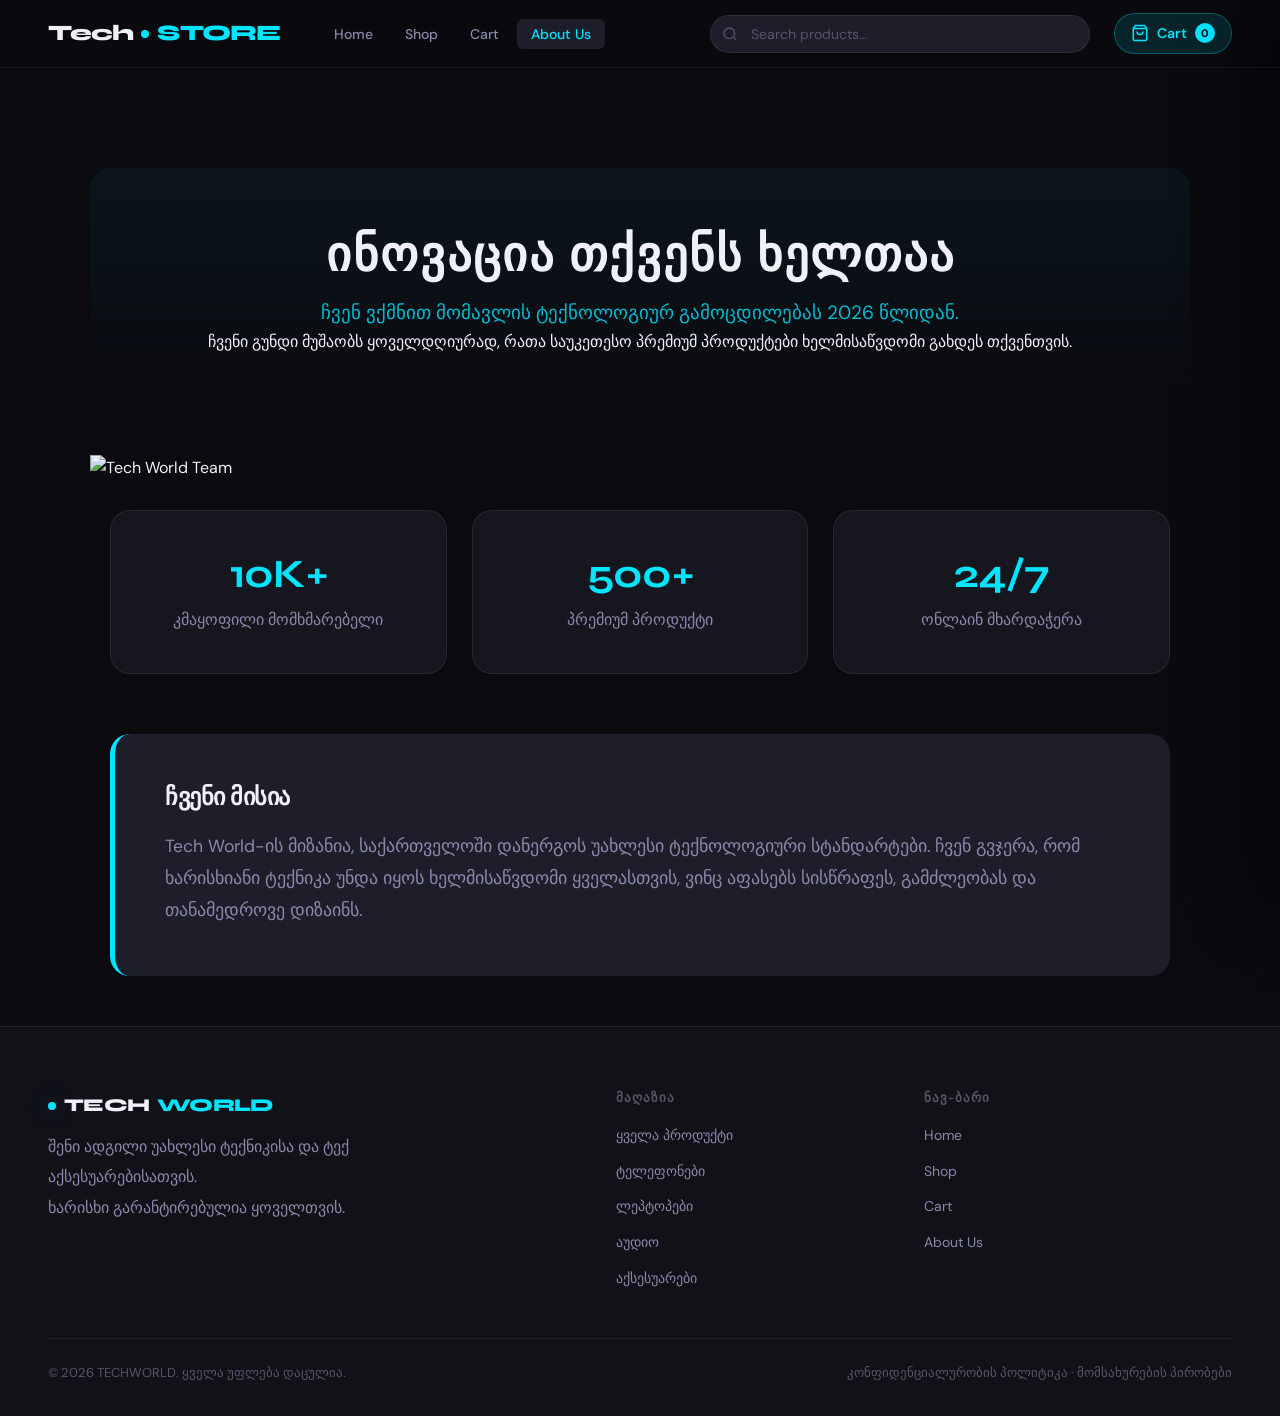
==== commit afbe8850: "update" ====
--- a/about_us.html
+++ b/about_us.html
@@ -49,7 +49,7 @@
             </div>
         </section>
         <div class="about-hero-image">
-              <img src="world_tech.png" alt="Tech World Team">
+              <img src="images/world_tech.png" alt="Tech World Team">
         </div>
 
         <section class="about-stats">
@@ -77,6 +77,75 @@
         </section>
     </main>
 
+     <!-- ════════════════════════════════════════
+       FOOTER
+  ════════════════════════════════════════ -->
+  <footer>
+    <div class="footer-grid">
+      <div class="footer-brand">
+        <div class="navbar-logo" style="font-size:18px">
+          <span class="logo-dot"></span>
+          TECH<span class="accent">WORLD</span>
+        </div>
+        <p>შენი ადგილი უახლესი ტექნიკისა და ტექ აქსესუარებისათვის.
+           <br>
+           ხარისხი გარანტირებულია ყოველთვის.</p>
+      </div>
+      <div class="footer-col">
+        <h4>მაღაზია</h4>
+        <ul>
+          <li><a href="shop.html">ყველა პროდუქტი</a></li>
+          <li><a href="shop.html?cat=phones">ტელეფონები</a></li>
+          <li><a href="shop.html?cat=laptops">ლეპტოპები</a></li>
+          <li><a href="shop.html?cat=audio">აუდიო</a></li>
+          <li><a href="shop.html?cat=accessories">აქსესუარები</a></li>
+        </ul>
+      </div>
+
+      <div class="footer-col">
+        <h4>ნავ-ბარი</h4>
+        <ul>
+          <li><a href="index.html">Home</a></li>
+          <li><a href="shop.html">Shop</a></li>
+          <li><a href="cart.html">Cart</a></li>
+          <li><a href="about_us.html">About Us</a></li>
+        </ul>
+      </div>
+    </div>
+    <div class="footer-bottom">
+      <span>© 2026 TECHWORLD. ყველა უფლება დაცულია.</span>
+      <span>კონფიდენციალურობის პოლიტიკა · მომსახურების პირობები</span>
+    </div>
+  </footer>
+    <!-- ════════════════════════════════════════
+       CART MODAL (slide-out)
+  ════════════════════════════════════════ -->
+  <div class="cart-modal-overlay" id="cart-overlay" onclick="toggleCartModal()"></div>
+
+  <div id="cart-modal">
+    <div class="cart-modal-header">
+      <h3>შენი კალათა</h3>
+      <button class="cart-modal-close" onclick="toggleCartModal()">×</button>
+    </div>
+
+    <div id="cart-items-modal">
+      <div class="cart-empty" style="padding: 40px 20px;">
+        <p style="color: var(--text-secondary);">კალათა ცარიელია</p>
+      </div>
+    </div>
+
+    <div class="cart-modal-footer">
+      <div class="cart-modal-total">
+        <span class="label">ჯამი:</span>
+        <span id="modal-total-price">0.00 ₾</span>
+      </div>
+      <div style="display: flex; flex-direction: column; gap: 10px;">
+        <a href="cart.html" class="btn btn-primary btn-full">კალათაში გადასვლა</a>
+        <button class="btn btn-outline btn-full" onclick="toggleCartModal()">შოპინგის გაგრძელება</button>
+      </div>
+    </div>
+  </div>
+
     <script src="./script.js"></script>
 </body>
 </html>
--- a/style.css
+++ b/style.css
@@ -664,7 +664,7 @@
   width: 100%;
   appearance: none;
   height: 3px;
-  background: linear-gradient(to right, var(--accent) 50%, var(--bg-elevated) 50%);
+  background: linear-gradient(to right, var(--accent) 100%, var(--bg-elevated) 100%);
   border-radius: 99px;
   outline: none;
   cursor: pointer;
@@ -1465,17 +1465,17 @@
 
 .footer-grid {
   display: grid;
-  grid-template-columns: 2fr 1fr 1fr 1fr;
+  grid-template-columns: 4fr 2fr 1fr 1fr;
   gap: 48px;
   margin-bottom: 48px;
 }
 
 .footer-brand p {
-  font-size: 14px;
+  font-size: 16px;
   color: var(--text-secondary);
-  line-height: 1.7;
+  line-height: 1.9;
   margin-top: 12px;
-  max-width: 260px;
+  max-width: 450px;
 }
 
 .footer-col h4 {
